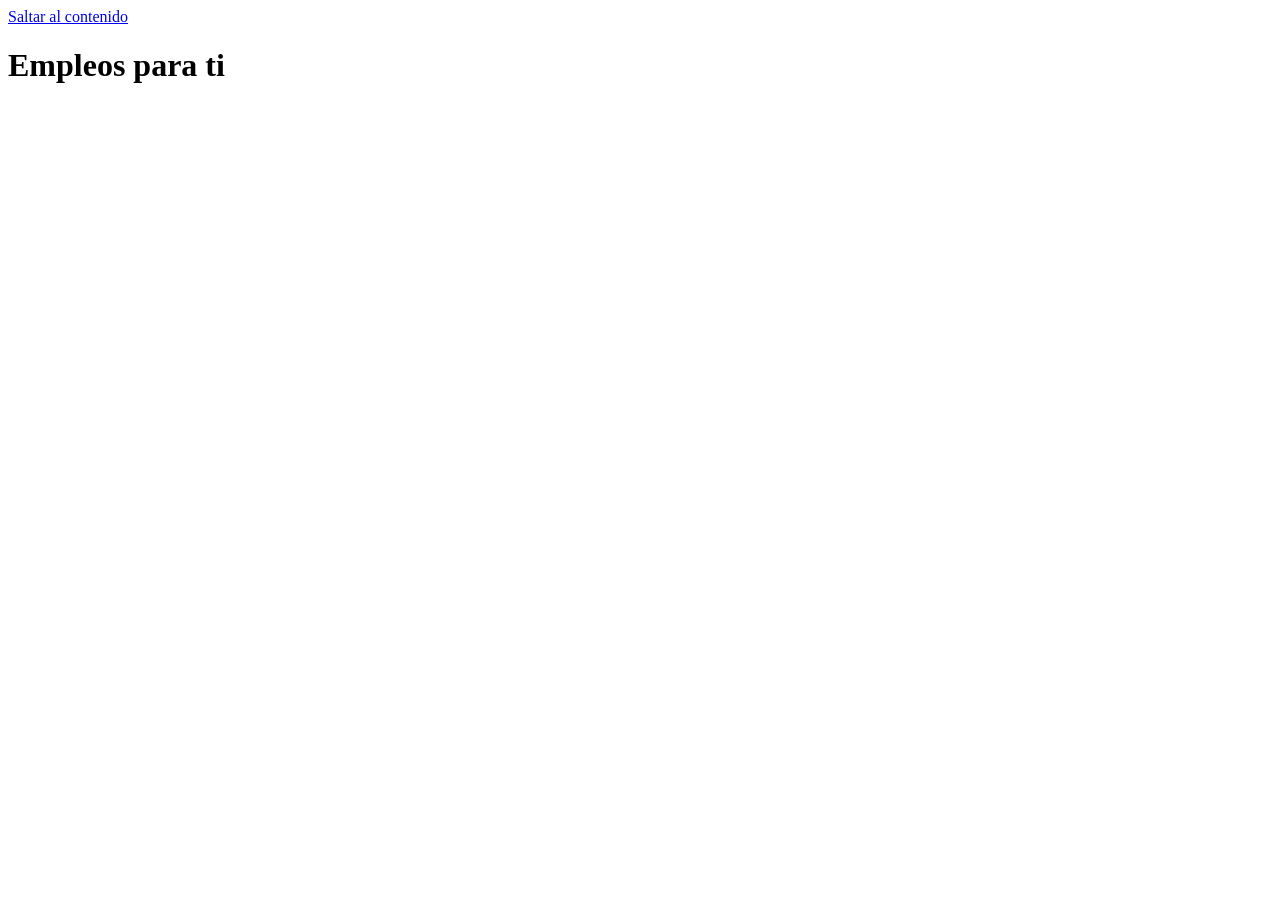
==== index.html @ c6351cd0 "Add initial HTML structure for job vacancies page" ====
<!DOCTYPE html>
<html lang="es">
<head>
  <meta charset="UTF-8">
  <meta name="viewport" content="width=device-width, initial-scale=1.0">
  <title>Vacantes disponibles | AMAC</title>
  <link rel="stylesheet" href="https://fonts.googleapis.com/css2?family=Atkinson+Hyperlegible:wght@400;700&amp;display=swap">
  <link rel="stylesheet" href="css/variables.css">
  <link rel="stylesheet" href="css/base.css">
  <link rel="stylesheet" href="css/layout.css">
  <link rel="stylesheet" href="css/componentes.css">
</head>
<body>
  <a class="saltar" href="#principal">Saltar al contenido</a>

  <main id="principal" class="principal contenedor">
    <h1>Empleos para ti</h1>
  </main>
</body>
</html>
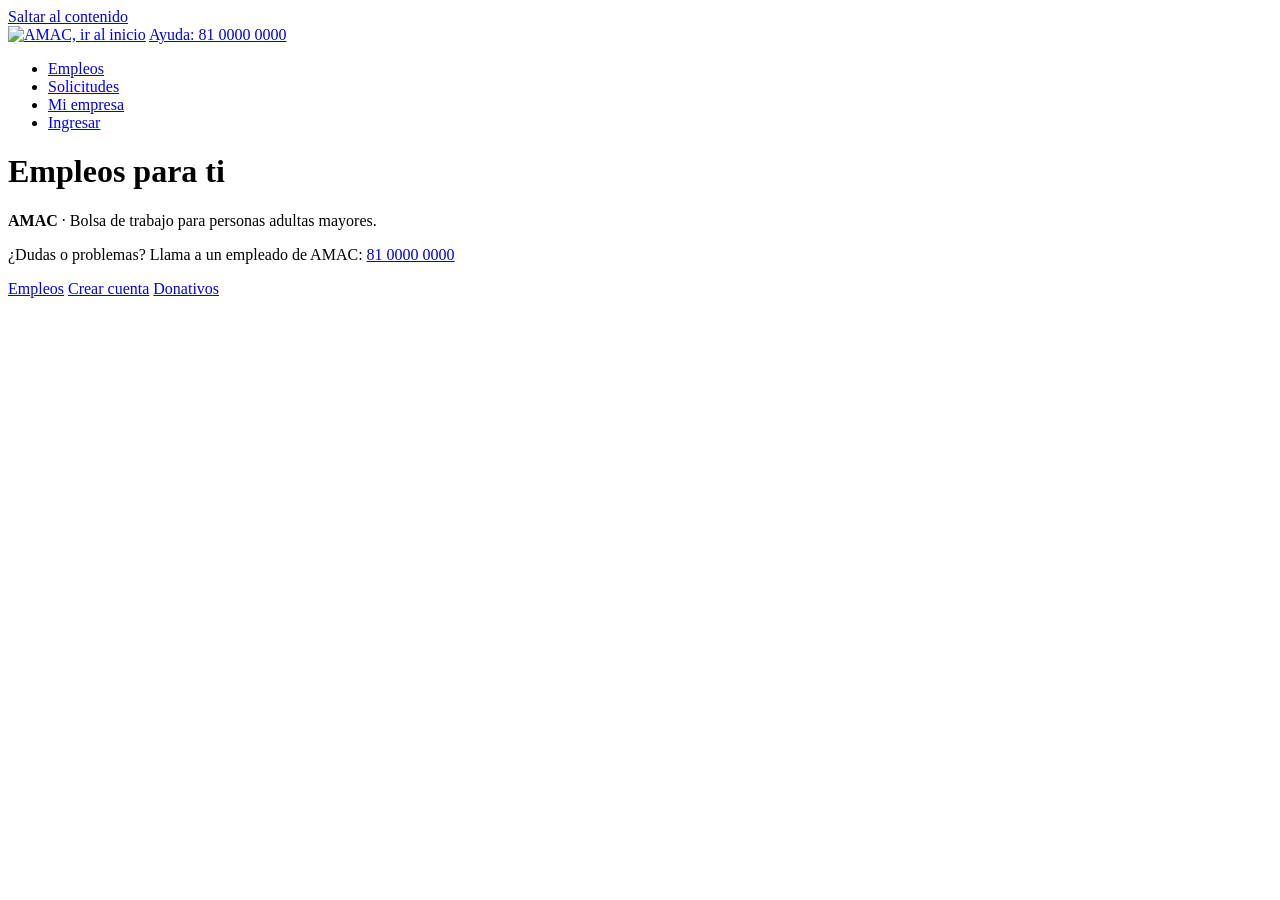
==== commit 8c8813cd: "Add header and footer sections to index.html" ====
--- a/index.html
+++ b/index.html
@@ -12,9 +12,33 @@
 </head>
 <body>
   <a class="saltar" href="#principal">Saltar al contenido</a>
-
+    <header class="encabezado">
+    <div class="contenedor fila">
+      <a class="logo" href="index.html"><img src="img/logo.png" alt="AMAC, ir al inicio" width="103" height="38"></a>
+      <a class="ayuda" href="tel:8100000000">Ayuda: 81 0000 0000</a>
+      <nav class="menu" aria-label="Navegación principal">
+        <ul>
+          <li><a class="actual" href="index.html" aria-current="page"><img src="img/empleos.svg" alt="">Empleos</a></li>
+          <li><a href="mis-solicitudes.html"><img src="img/solicitudes.svg" alt="">Solicitudes</a></li>
+          <li><a href="empresa-vacantes.html"><img src="img/empresa.svg" alt="">Mi empresa</a></li>
+          <li><a href="login.html"><img src="img/ingresar.svg" alt="">Ingresar</a></li>
+        </ul>
+      </nav>
+    </div>
+  </header>
   <main id="principal" class="principal contenedor">
     <h1>Empleos para ti</h1>
   </main>
+    <footer class="pie">
+    <div class="contenedor">
+      <p><strong>AMAC</strong> · Bolsa de trabajo para personas adultas mayores.</p>
+      <p>¿Dudas o problemas? Llama a un empleado de AMAC: <a href="tel:8100000000">81 0000 0000</a></p>
+      <div class="pie-enlaces">
+        <a href="index.html">Empleos</a>
+        <a href="registro-candidato.html">Crear cuenta</a>
+        <a href="https://www.amac.org.mx/donativos">Donativos</a>
+      </div>
+    </div>
+  </footer>
 </body>
 </html>
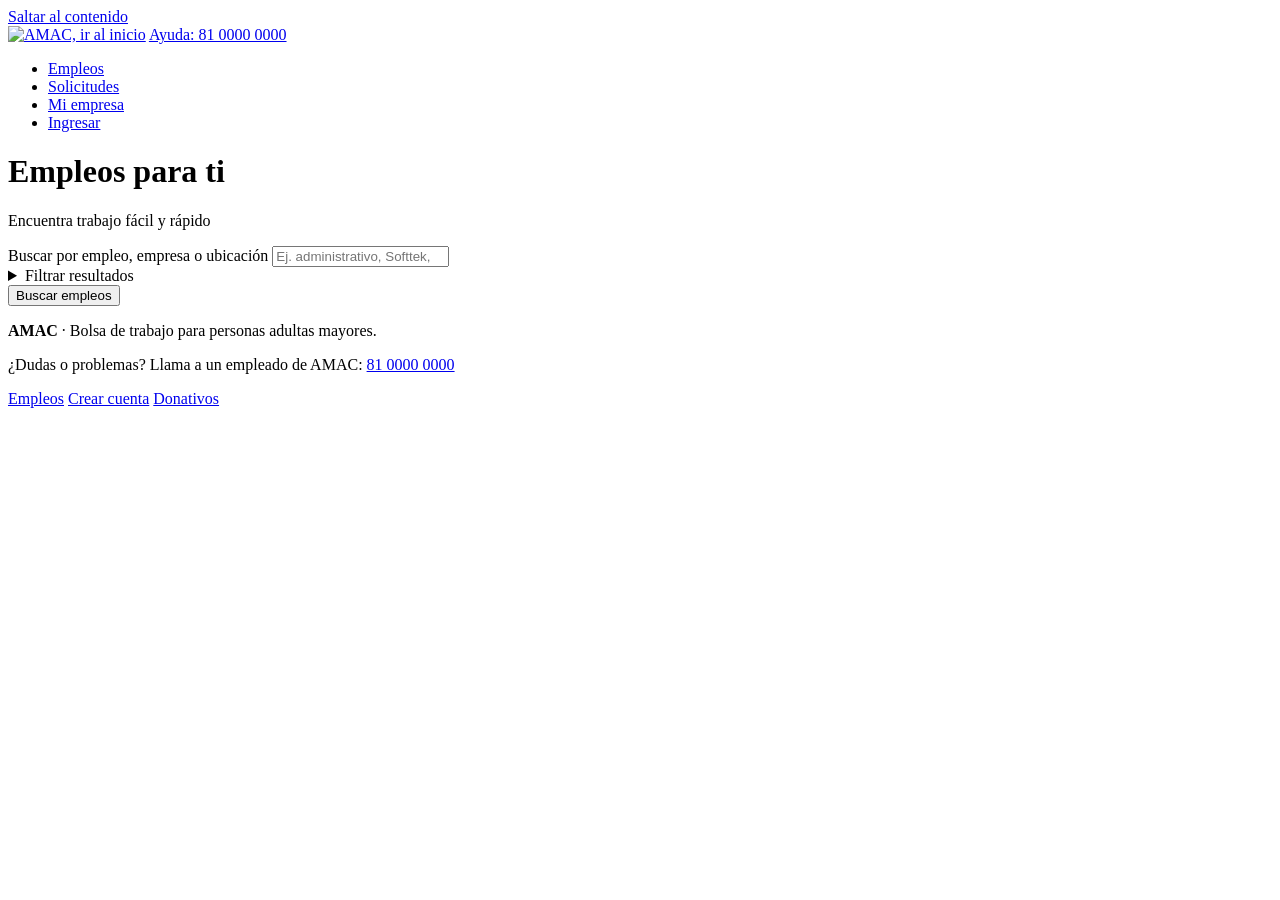
==== commit 13bfdbfc: "Add job search form and filter options" ====
--- a/index.html
+++ b/index.html
@@ -26,8 +26,46 @@
       </nav>
     </div>
   </header>
+  <div class="titulo-azul">
+    <div class="contenedor">
+      <h1>Empleos para ti</h1>
+      <p>Encuentra trabajo fácil y rápido</p>
+    </div>
+  </div>
   <main id="principal" class="principal contenedor">
-    <h1>Empleos para ti</h1>
+    <form class="formulario" action="index.html" method="get">
+      <div class="campo">
+        <label for="buscar">Buscar por empleo, empresa o ubicación</label>
+        <input type="search" id="buscar" name="q" placeholder="Ej. administrativo, Softtek, Monterrey">
+      </div>
+      <details class="panel">
+        <summary>Filtrar resultados</summary>
+        <div class="panel-contenido">
+          <div class="campo">
+            <label for="categoria">Categoría</label>
+            <select id="categoria" name="categoria">
+              <option>Todas las áreas</option>
+              <option>Administración</option>
+              <option>Tecnología</option>
+              <option>Limpieza</option>
+              <option>Logística</option>
+              <option>Servicios</option>
+            </select>
+          </div>
+          <div class="campo">
+            <label for="horario">Horario</label>
+            <select id="horario" name="horario">
+              <option>Cualquier horario</option>
+              <option>Matutino</option>
+              <option>Vespertino</option>
+              <option>Medio tiempo</option>
+              <option>Tiempo completo</option>
+            </select>
+          </div>
+        </div>
+      </details>
+      <button type="submit" class="boton boton-azul">Buscar empleos</button>
+    </form>  
   </main>
     <footer class="pie">
     <div class="contenedor">
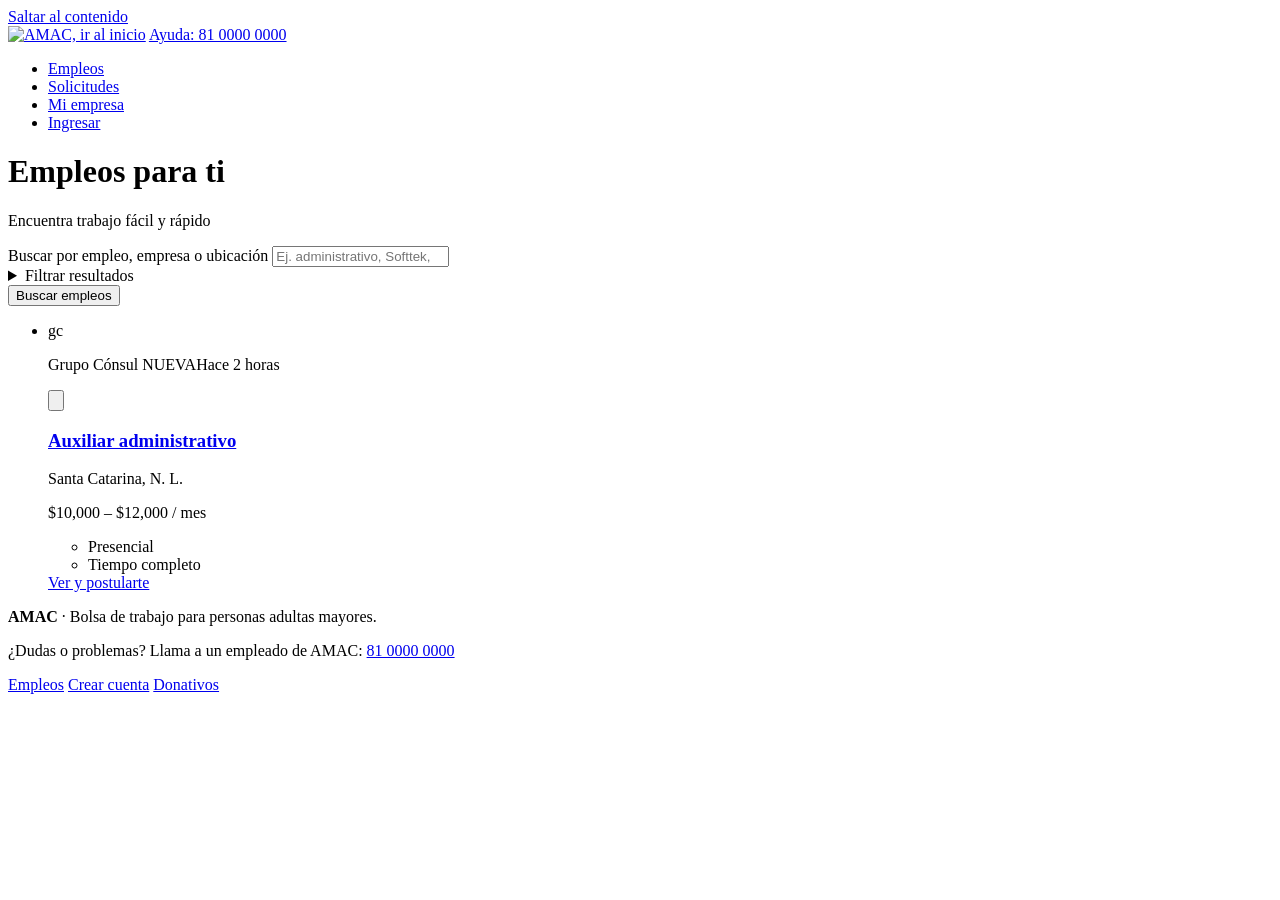
==== commit 18cd620d: "Add job listing section to index.html" ====
--- a/index.html
+++ b/index.html
@@ -67,6 +67,27 @@
       <button type="submit" class="boton boton-azul">Buscar empleos</button>
     </form>  
   </main>
+    <ul class="lista">
+      <li>
+        <article class="tarjeta">
+          <div class="tarjeta-arriba">
+            <span class="logo-empresa">gc</span>
+            <p class="empresa">Grupo Cónsul <span class="nueva">NUEVA</span><span class="hora">Hace 2 horas</span></p>
+            <button type="button" class="guardar" aria-label="Guardar vacante Auxiliar administrativo"><img src="img/guardar.svg" alt=""></button>
+          </div>
+          <h3><a href="vacante.html">Auxiliar administrativo</a></h3>
+          <p class="lugar">Santa Catarina, N. L.</p>
+          <p class="sueldo">$10,000 – $12,000 / mes</p>
+          <ul class="etiquetas">
+            <li>Presencial</li>
+            <li>Tiempo completo</li>
+          </ul>
+          <a class="boton boton-naranja" href="vacante.html">Ver y postularte</a>
+        </article>
+      </li>
+
+    </ul>
+    </ul>
     <footer class="pie">
     <div class="contenedor">
       <p><strong>AMAC</strong> · Bolsa de trabajo para personas adultas mayores.</p>
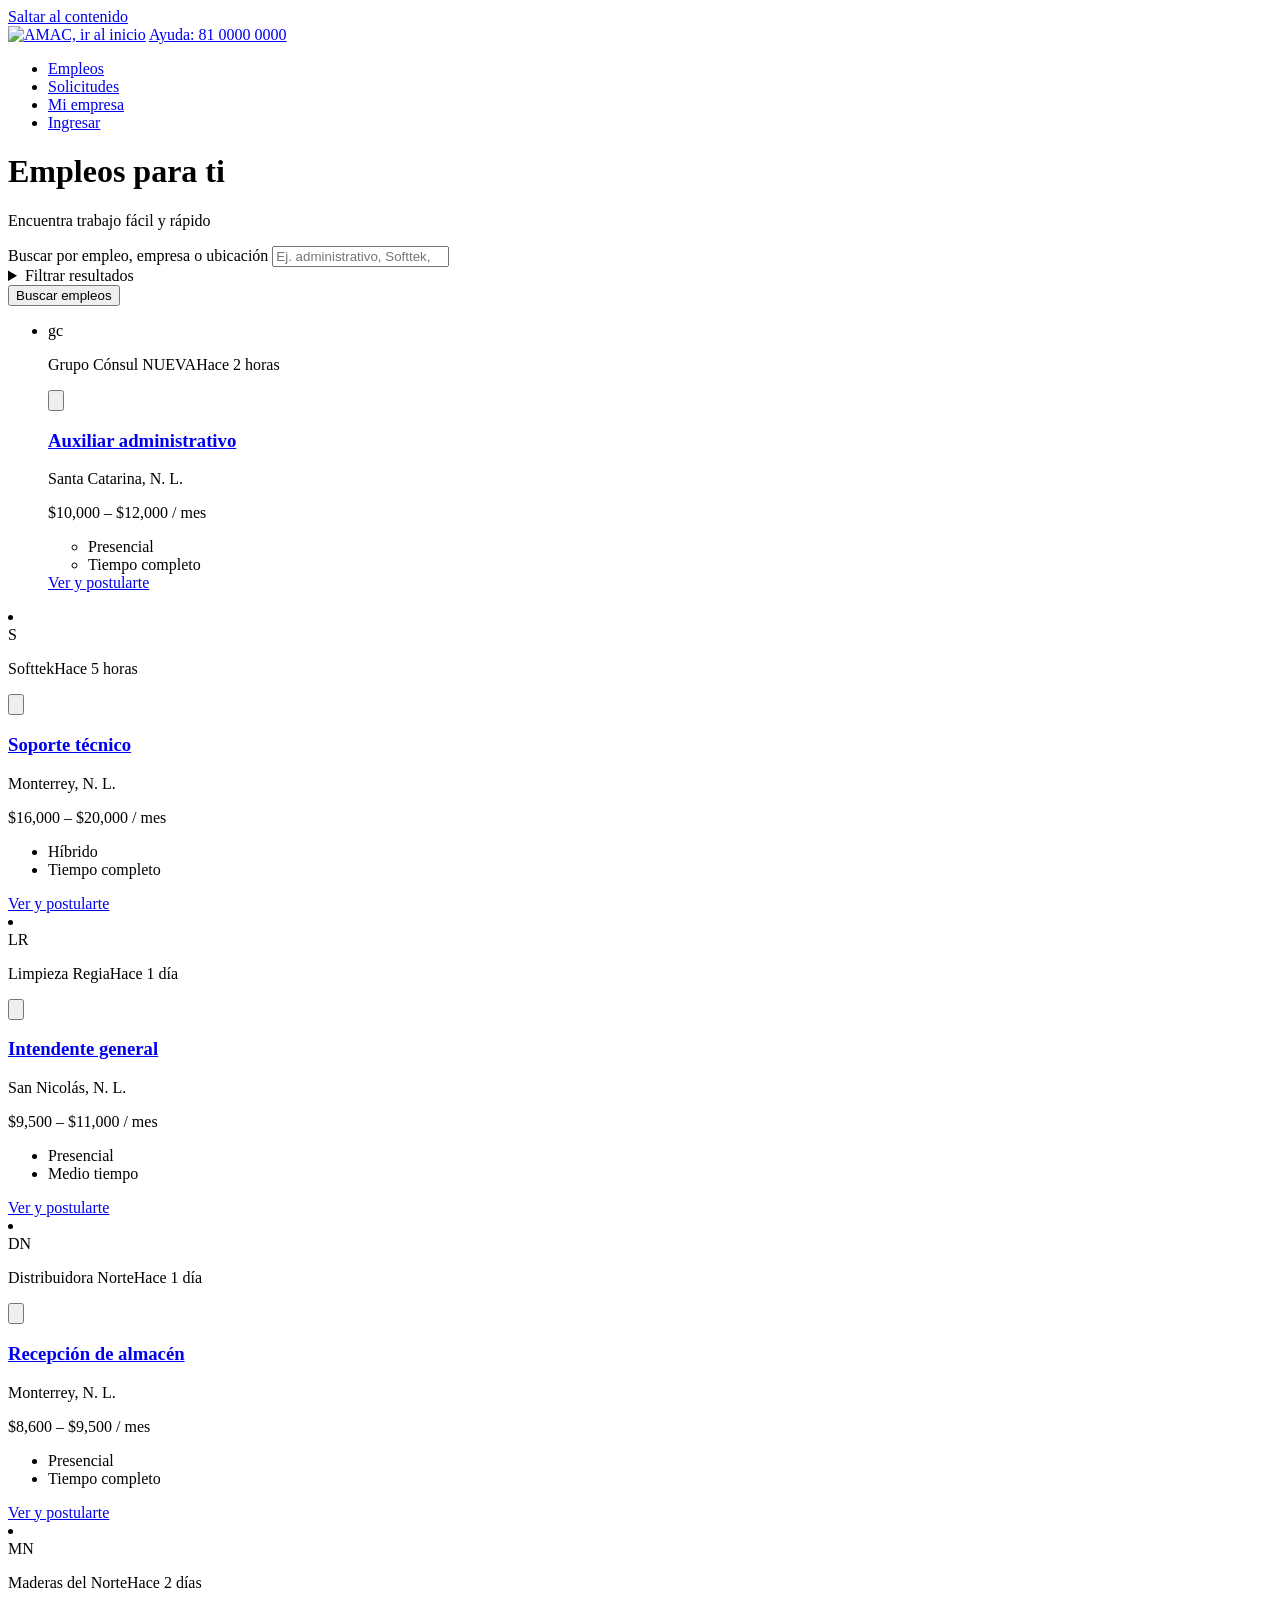
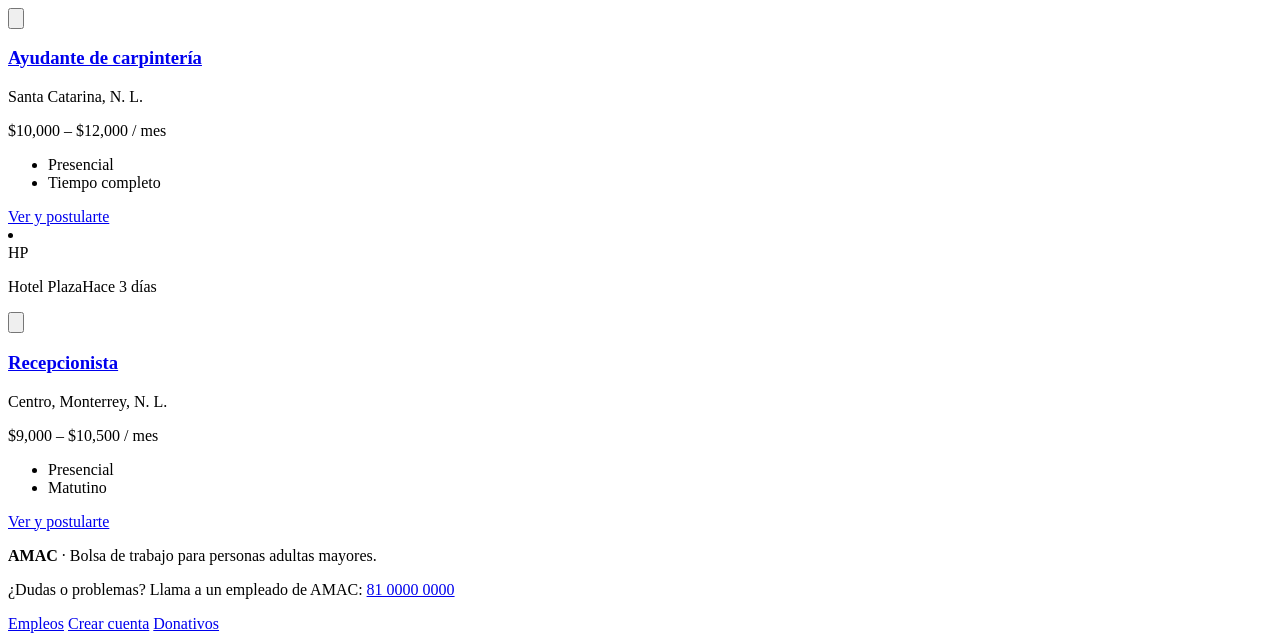
==== commit b87c3030: "Add job cards for various positions" ====
--- a/index.html
+++ b/index.html
@@ -85,8 +85,99 @@
           <a class="boton boton-naranja" href="vacante.html">Ver y postularte</a>
         </article>
       </li>
+    </ul>
+        <!-- Tarjeta 2 -->
+      <li>
+        <article class="tarjeta">
+          <div class="tarjeta-arriba">
+            <span class="logo-empresa">S</span>
+            <p class="empresa">Softtek<span class="hora">Hace 5 horas</span></p>
+            <button type="button" class="guardar" aria-label="Guardar vacante Soporte técnico"><img src="img/guardar.svg" alt=""></button>
+          </div>
+          <h3><a href="vacante.html">Soporte técnico</a></h3>
+          <p class="lugar">Monterrey, N. L.</p>
+          <p class="sueldo">$16,000 – $20,000 / mes</p>
+          <ul class="etiquetas">
+            <li>Híbrido</li>
+            <li>Tiempo completo</li>
+          </ul>
+          <a class="boton boton-naranja" href="vacante.html">Ver y postularte</a>
+        </article>
+      </li>
 
-    </ul>
+      <!-- Tarjeta 3 -->
+      <li>
+        <article class="tarjeta">
+          <div class="tarjeta-arriba">
+            <span class="logo-empresa">LR</span>
+            <p class="empresa">Limpieza Regia<span class="hora">Hace 1 día</span></p>
+            <button type="button" class="guardar" aria-label="Guardar vacante Intendente general"><img src="img/guardar.svg" alt=""></button>
+          </div>
+          <h3><a href="vacante.html">Intendente general</a></h3>
+          <p class="lugar">San Nicolás, N. L.</p>
+          <p class="sueldo">$9,500 – $11,000 / mes</p>
+          <ul class="etiquetas">
+            <li>Presencial</li>
+            <li>Medio tiempo</li>
+          </ul>
+          <a class="boton boton-naranja" href="vacante.html">Ver y postularte</a>
+        </article>
+      </li>
+
+      <!-- Tarjeta 4 -->
+      <li>
+        <article class="tarjeta">
+          <div class="tarjeta-arriba">
+            <span class="logo-empresa">DN</span>
+            <p class="empresa">Distribuidora Norte<span class="hora">Hace 1 día</span></p>
+            <button type="button" class="guardar" aria-label="Guardar vacante Recepción de almacén"><img src="img/guardar.svg" alt=""></button>
+          </div>
+          <h3><a href="vacante.html">Recepción de almacén</a></h3>
+          <p class="lugar">Monterrey, N. L.</p>
+          <p class="sueldo">$8,600 – $9,500 / mes</p>
+          <ul class="etiquetas">
+            <li>Presencial</li>
+            <li>Tiempo completo</li>
+          </ul>
+          <a class="boton boton-naranja" href="vacante.html">Ver y postularte</a>
+        </article>
+      </li>
+
+      <!-- Tarjeta 5 -->
+      <li>
+        <article class="tarjeta">
+          <div class="tarjeta-arriba">
+            <span class="logo-empresa">MN</span>
+            <p class="empresa">Maderas del Norte<span class="hora">Hace 2 días</span></p>
+            <button type="button" class="guardar" aria-label="Guardar vacante Ayudante de carpintería"><img src="img/guardar.svg" alt=""></button>
+          </div>
+          <h3><a href="vacante.html">Ayudante de carpintería</a></h3>
+          <p class="lugar">Santa Catarina, N. L.</p>
+          <p class="sueldo">$10,000 – $12,000 / mes</p>
+          <ul class="etiquetas">
+            <li>Presencial</li>
+            <li>Tiempo completo</li>
+          </ul>
+          <a class="boton boton-naranja" href="vacante.html">Ver y postularte</a>
+        </article>
+      </li>
+      <li>
+        <article class="tarjeta">
+          <div class="tarjeta-arriba">
+            <span class="logo-empresa">HP</span>
+            <p class="empresa">Hotel Plaza<span class="hora">Hace 3 días</span></p>
+            <button type="button" class="guardar" aria-label="Guardar vacante Recepcionista"><img src="img/guardar.svg" alt=""></button>
+          </div>
+          <h3><a href="vacante.html">Recepcionista</a></h3>
+          <p class="lugar">Centro, Monterrey, N. L.</p>
+          <p class="sueldo">$9,000 – $10,500 / mes</p>
+          <ul class="etiquetas">
+            <li>Presencial</li>
+            <li>Matutino</li>
+          </ul>
+          <a class="boton boton-naranja" href="vacante.html">Ver y postularte</a>
+        </article>
+      </li>
     </ul>
     <footer class="pie">
     <div class="contenedor">
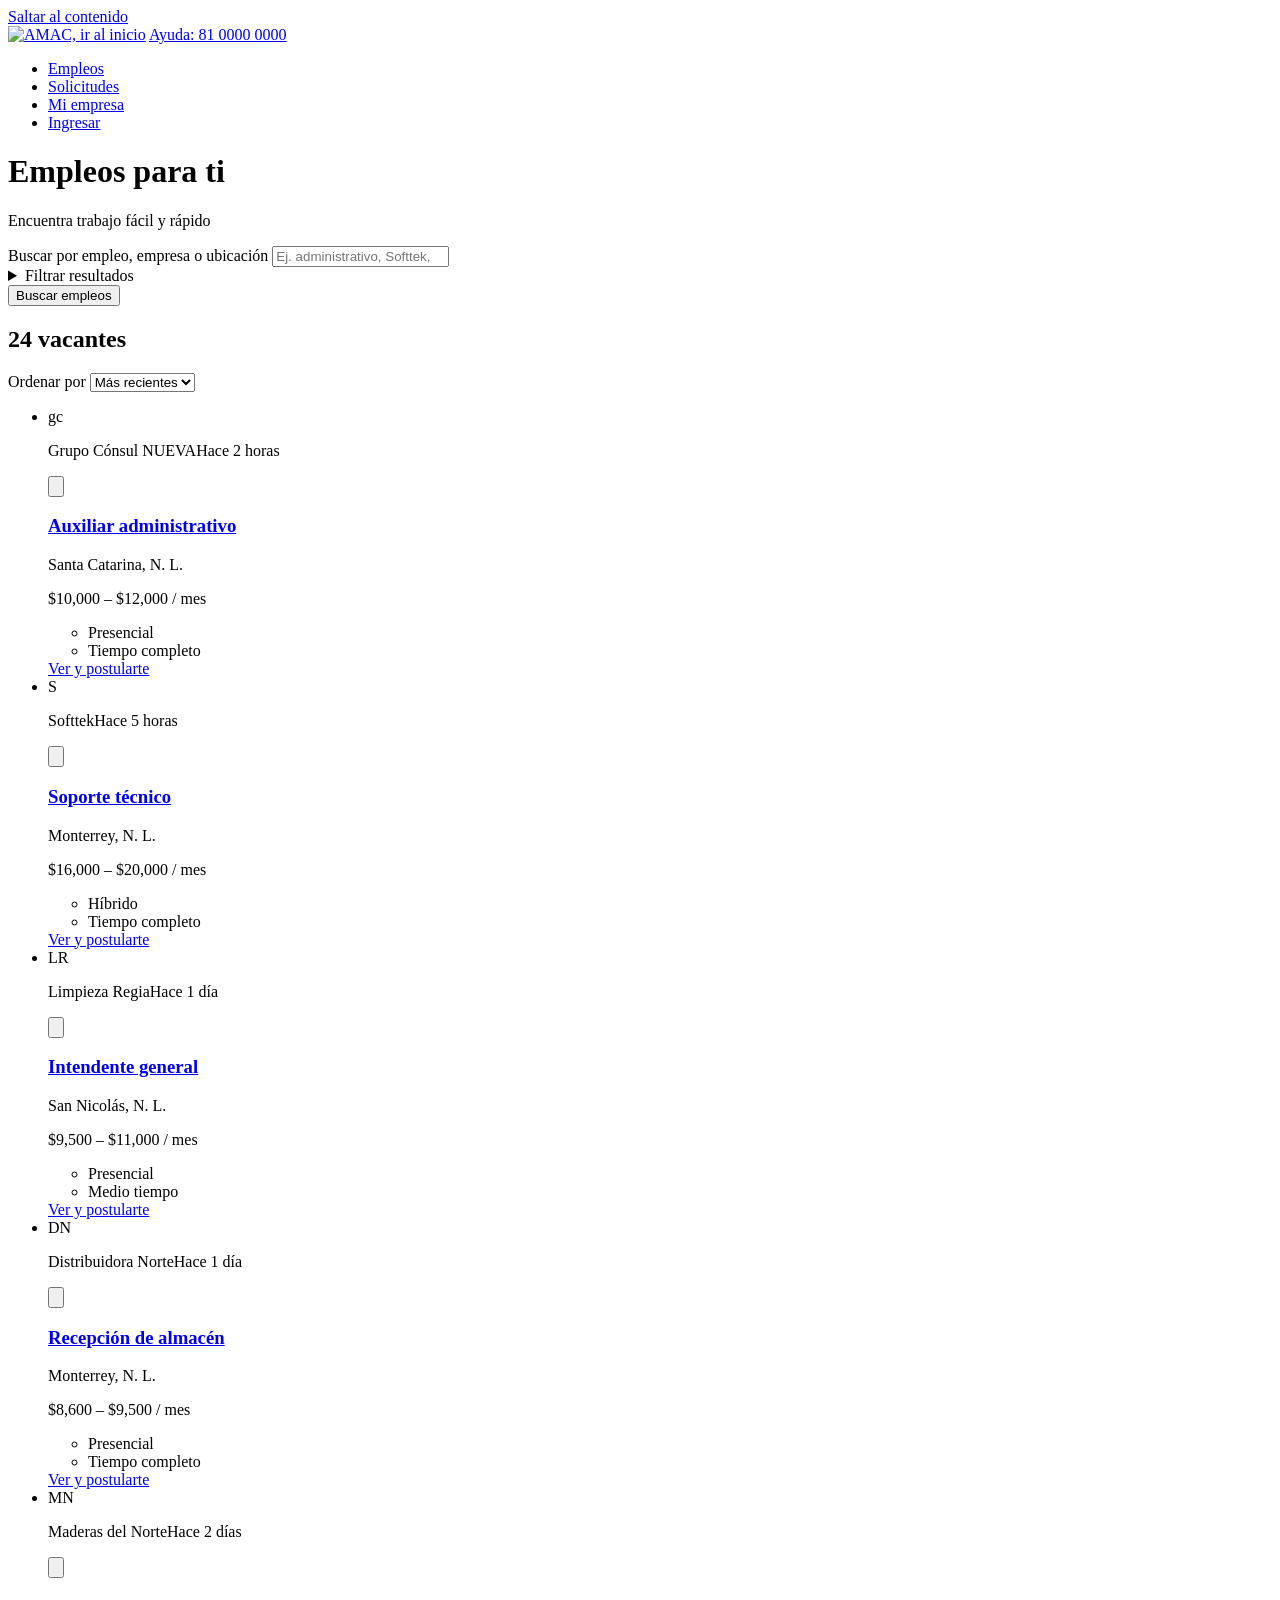
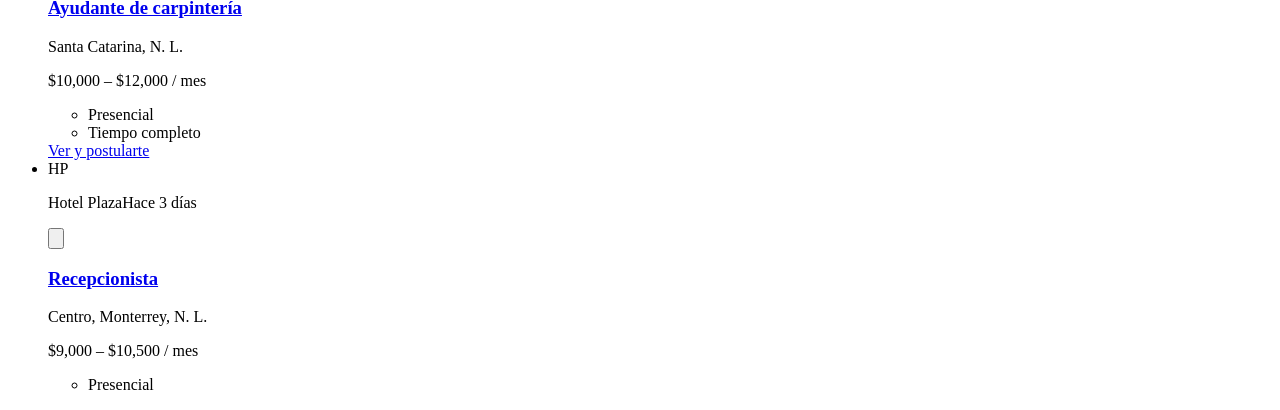
==== commit 80f9d26d: "Correcion de codigo en index y final Added job search form and results section to index.html." ====
--- a/index.html
+++ b/index.html
@@ -12,7 +12,8 @@
 </head>
 <body>
   <a class="saltar" href="#principal">Saltar al contenido</a>
-    <header class="encabezado">
+
+  <header class="encabezado">
     <div class="contenedor fila">
       <a class="logo" href="index.html"><img src="img/logo.png" alt="AMAC, ir al inicio" width="103" height="38"></a>
       <a class="ayuda" href="tel:8100000000">Ayuda: 81 0000 0000</a>
@@ -26,18 +27,23 @@
       </nav>
     </div>
   </header>
+
   <div class="titulo-azul">
     <div class="contenedor">
       <h1>Empleos para ti</h1>
       <p>Encuentra trabajo fácil y rápido</p>
     </div>
   </div>
+
   <main id="principal" class="principal contenedor">
+
+ 
     <form class="formulario" action="index.html" method="get">
       <div class="campo">
         <label for="buscar">Buscar por empleo, empresa o ubicación</label>
         <input type="search" id="buscar" name="q" placeholder="Ej. administrativo, Softtek, Monterrey">
       </div>
+
       <details class="panel">
         <summary>Filtrar resultados</summary>
         <div class="panel-contenido">
@@ -64,10 +70,24 @@
           </div>
         </div>
       </details>
+
       <button type="submit" class="boton boton-azul">Buscar empleos</button>
-    </form>  
-  </main>
+    </form>
+
+
+    <div class="resultados">
+      <h2>24 vacantes</h2>
+      <div class="campo">
+        <label for="orden">Ordenar por</label>
+        <select id="orden">
+          <option>Más recientes</option>
+          <option>Mayor sueldo</option>
+        </select>
+      </div>
+    </div>
+
     <ul class="lista">
+
       <li>
         <article class="tarjeta">
           <div class="tarjeta-arriba">
@@ -85,8 +105,7 @@
           <a class="boton boton-naranja" href="vacante.html">Ver y postularte</a>
         </article>
       </li>
-    </ul>
-        <!-- Tarjeta 2 -->
+
       <li>
         <article class="tarjeta">
           <div class="tarjeta-arriba">
@@ -105,7 +124,7 @@
         </article>
       </li>
 
-      <!-- Tarjeta 3 -->
+
       <li>
         <article class="tarjeta">
           <div class="tarjeta-arriba">
@@ -124,7 +143,6 @@
         </article>
       </li>
 
-      <!-- Tarjeta 4 -->
       <li>
         <article class="tarjeta">
           <div class="tarjeta-arriba">
@@ -143,7 +161,6 @@
         </article>
       </li>
 
-      <!-- Tarjeta 5 -->
       <li>
         <article class="tarjeta">
           <div class="tarjeta-arriba">
@@ -161,6 +178,7 @@
           <a class="boton boton-naranja" href="vacante.html">Ver y postularte</a>
         </article>
       </li>
+
       <li>
         <article class="tarjeta">
           <div class="tarjeta-arriba">
@@ -173,22 +191,3 @@
           <p class="sueldo">$9,000 – $10,500 / mes</p>
           <ul class="etiquetas">
             <li>Presencial</li>
-            <li>Matutino</li>
-          </ul>
-          <a class="boton boton-naranja" href="vacante.html">Ver y postularte</a>
-        </article>
-      </li>
-    </ul>
-    <footer class="pie">
-    <div class="contenedor">
-      <p><strong>AMAC</strong> · Bolsa de trabajo para personas adultas mayores.</p>
-      <p>¿Dudas o problemas? Llama a un empleado de AMAC: <a href="tel:8100000000">81 0000 0000</a></p>
-      <div class="pie-enlaces">
-        <a href="index.html">Empleos</a>
-        <a href="registro-candidato.html">Crear cuenta</a>
-        <a href="https://www.amac.org.mx/donativos">Donativos</a>
-      </div>
-    </div>
-  </footer>
-</body>
-</html>
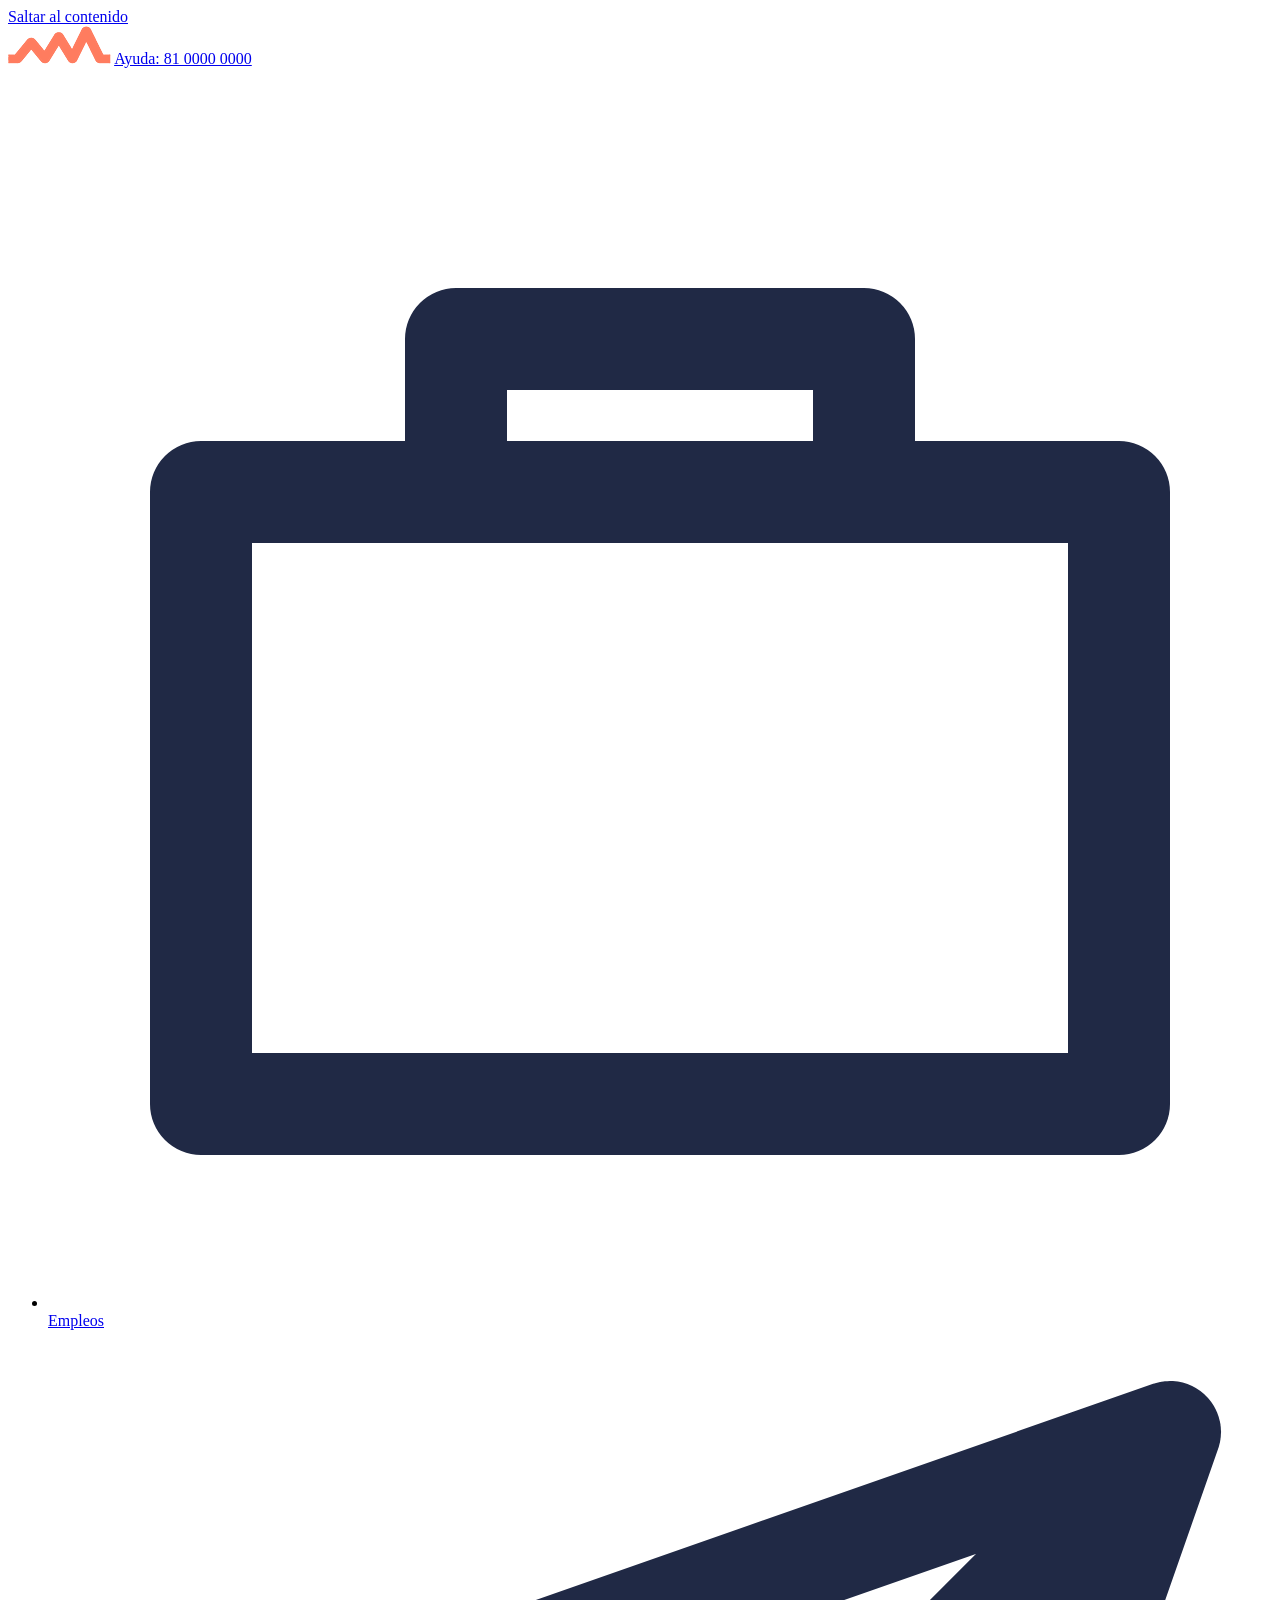
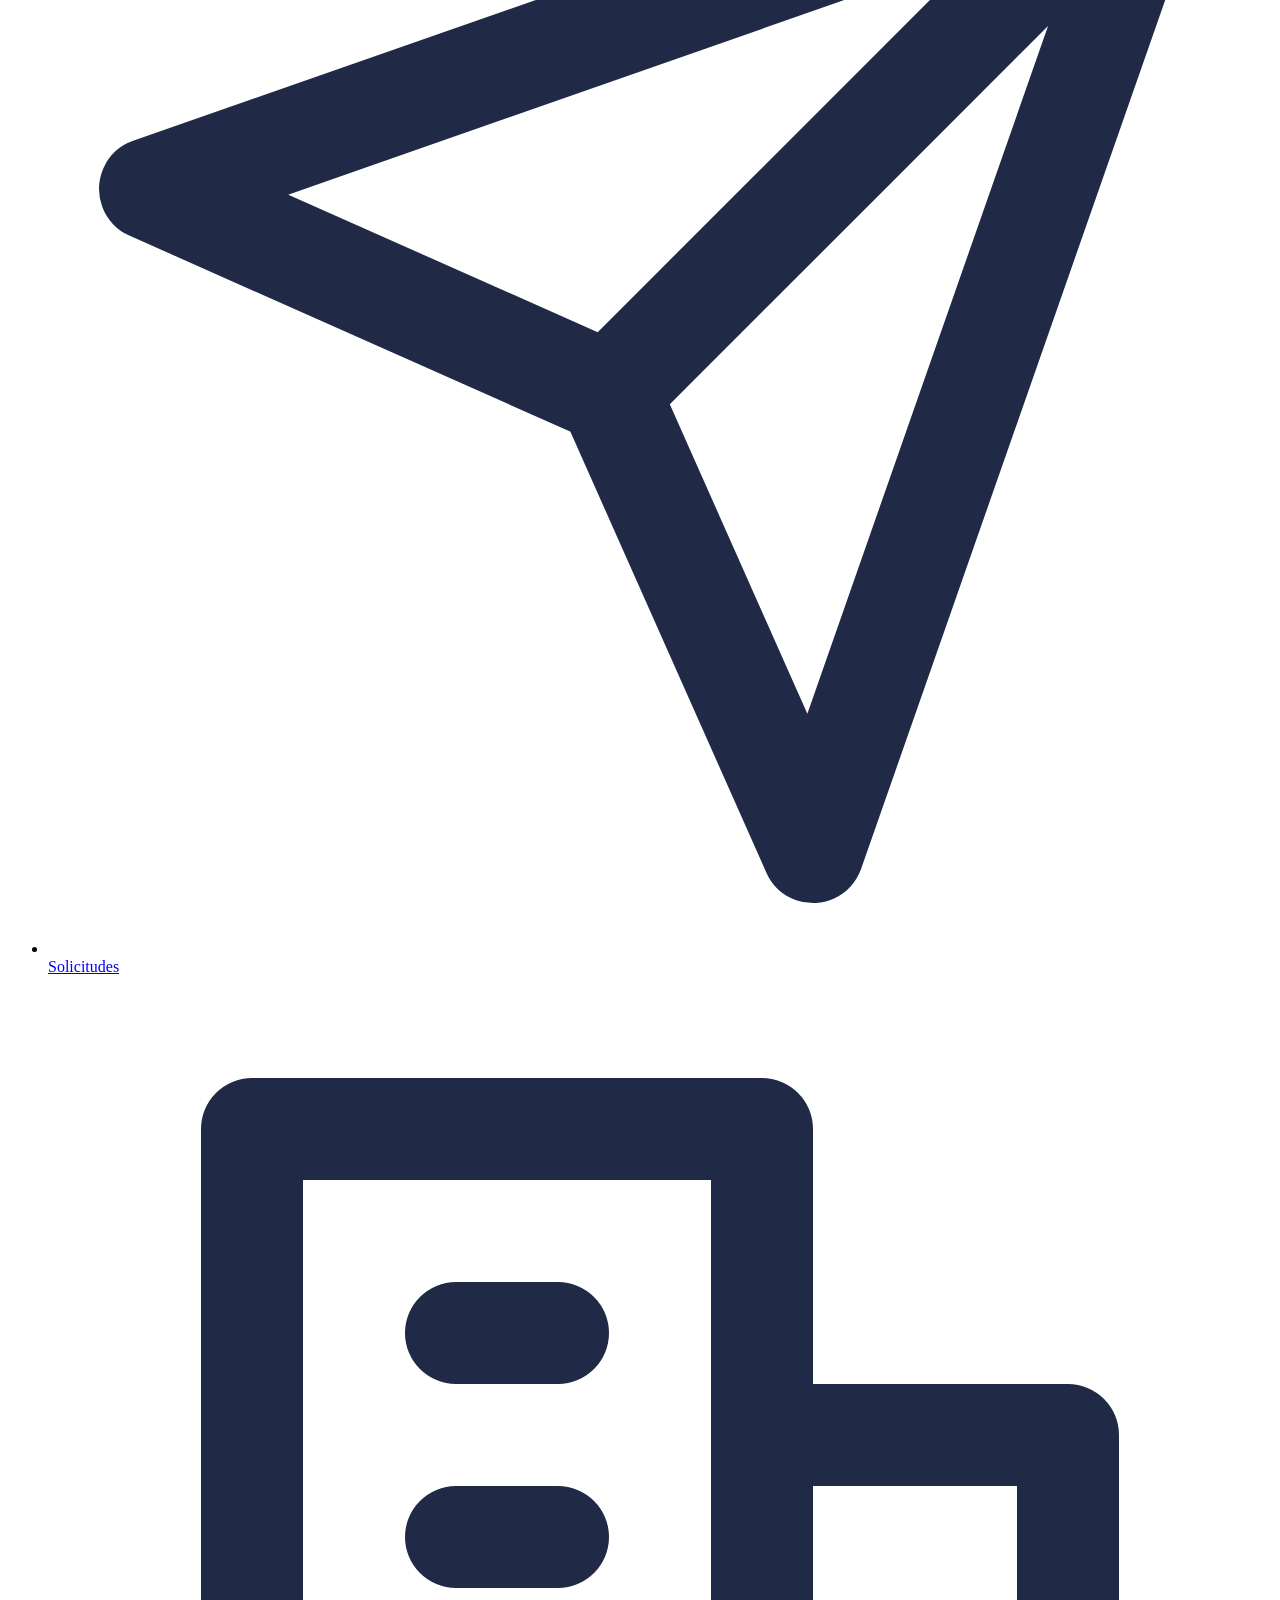
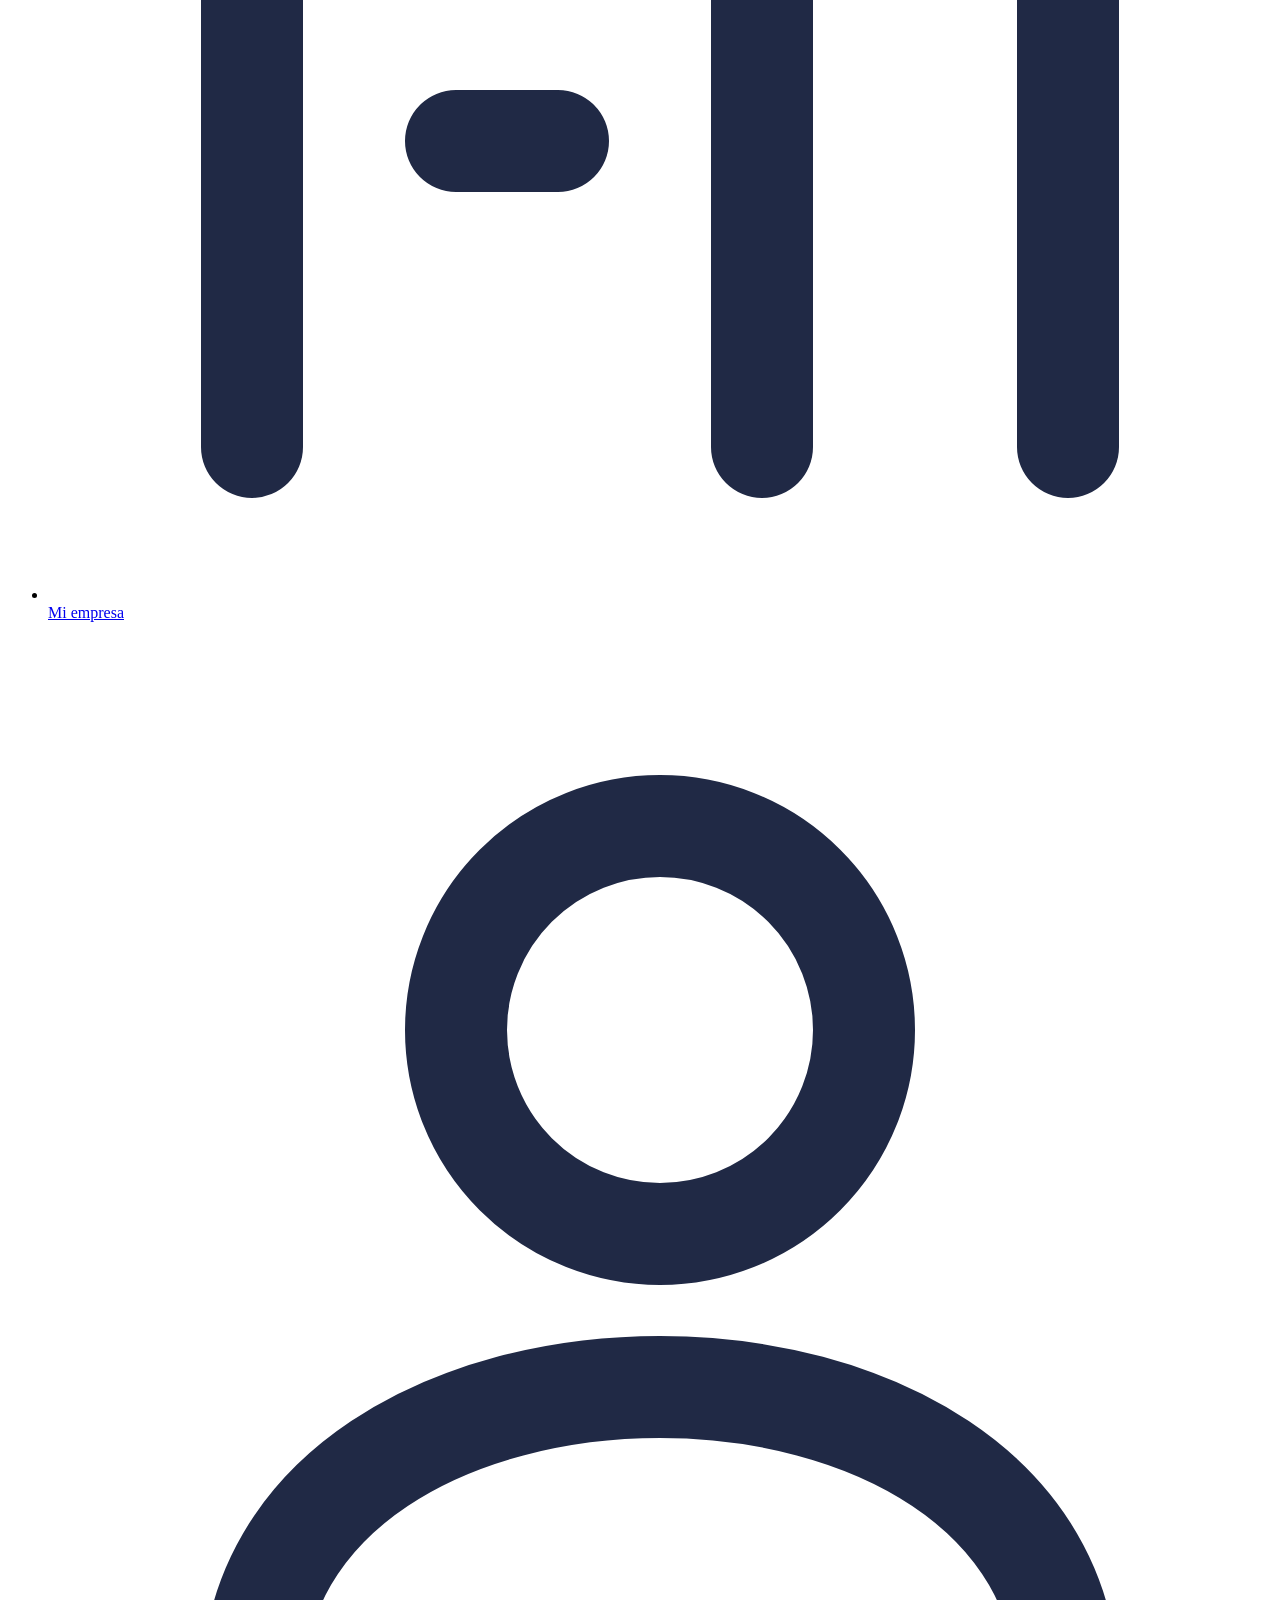
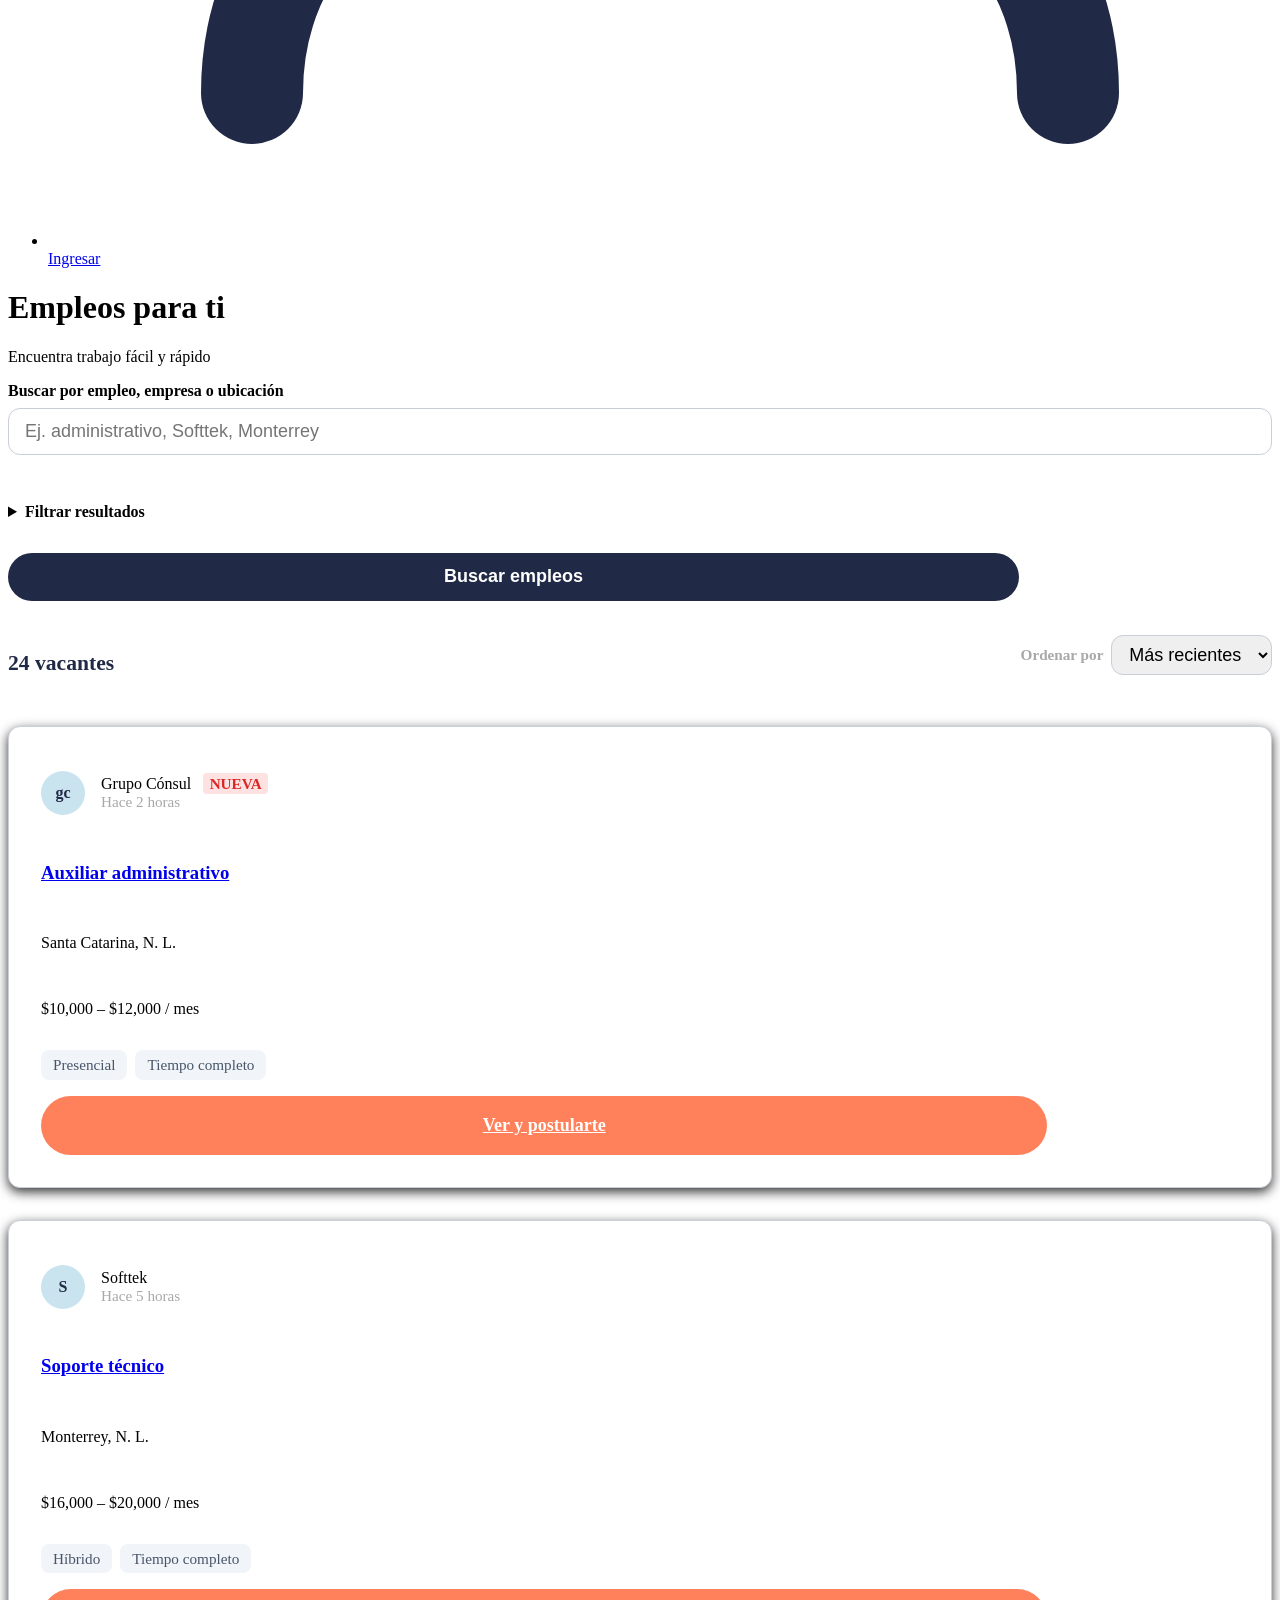
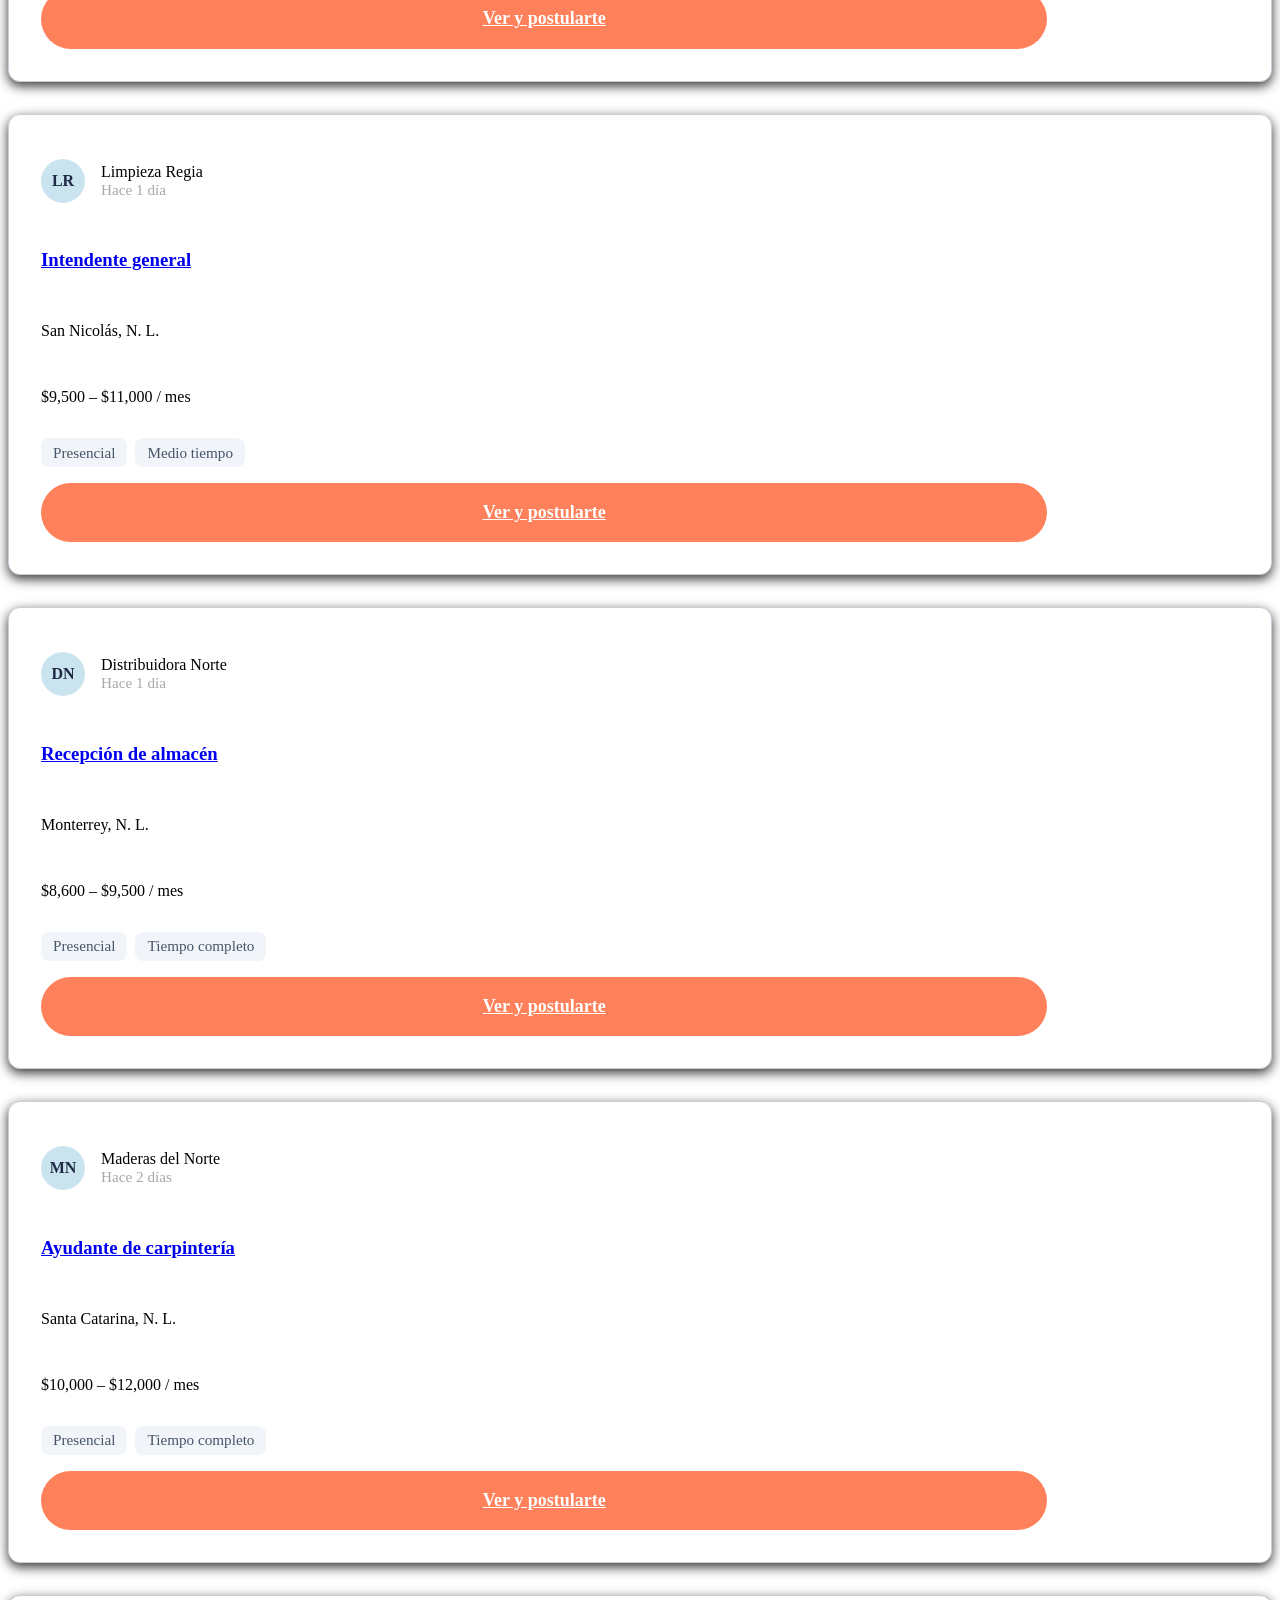
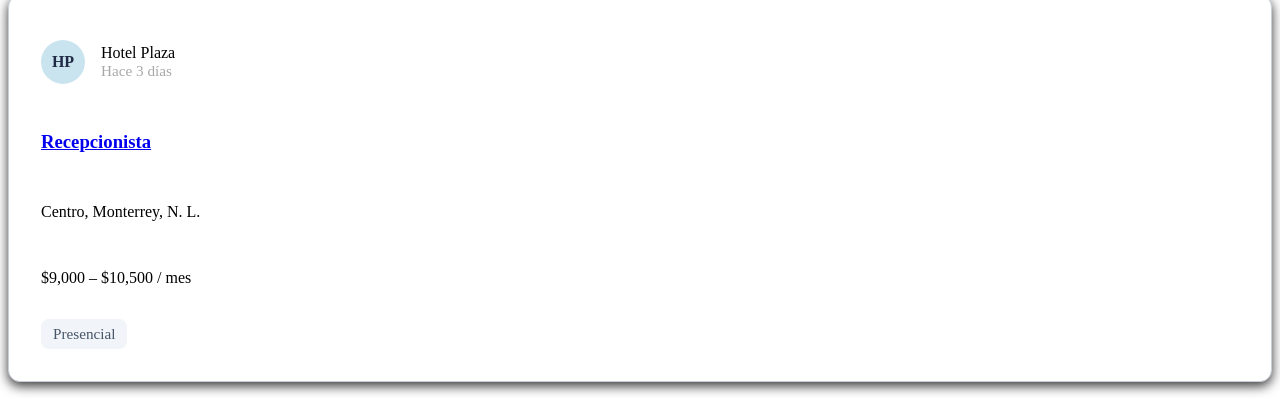
==== commit 01f8c8d2: "Update stylesheet links in index.html" ====
--- a/index.html
+++ b/index.html
@@ -4,8 +4,7 @@
   <meta charset="UTF-8">
   <meta name="viewport" content="width=device-width, initial-scale=1.0">
   <title>Vacantes disponibles | AMAC</title>
-  <link rel="stylesheet" href="https://fonts.googleapis.com/css2?family=Atkinson+Hyperlegible:wght@400;700&amp;display=swap">
-  <link rel="stylesheet" href="css/variables.css">
+<link rel="stylesheet" href="https://fonts.googleapis.com/css2?family=Baskervville&amp;family=Work+Sans:wght@400;700&amp;display=swap">  <link rel="stylesheet" href="css/variables.css">
   <link rel="stylesheet" href="css/base.css">
   <link rel="stylesheet" href="css/layout.css">
   <link rel="stylesheet" href="css/componentes.css">
--- a/css/variables.css
+++ b/css/variables.css
@@ -0,0 +1,25 @@
+:root{
+    /* aqui van los colores de amac */
+  --azul: #202945;        /* header y botones oscuros */
+  --naranja: #ff815c;     /* botón principal */
+  --naranja-texto: #C04A25; /* naranja oscuro para texto (se lee mejor) */
+  --celeste-sec1: #CAE4EF;
+  --naranja-sec2: #FDDAAD;
+  --gris-fondo: #f5f5f5;
+  --gris-texto: #A8A8A8;
+  --borde: #c9ced9;
+
+  /* aqui van la tipografia de amac */
+  --fuente-titulos: "Baskervville", Arial, sans-serif;
+  --fuente-texto: "Work Sans", Arial, sans-serif;
+  --texto-base: 1.125rem;
+  --texto-h2: 1.35rem;
+  --texto-h1: 2rem;
+  --texto-sm: 0.95rem;
+
+  /* Espaciados y bordes */
+  --espacio-s: 0.5rem;
+  --espacio-m: 1rem;
+  --espacio-l: 2rem;
+  --radio: 0.75rem
+}
--- a/css/componentes.css
+++ b/css/componentes.css
@@ -0,0 +1,201 @@
+/* botones */
+.boton{
+    display:flex;
+    justify-content:center;
+    align-items:center;
+    width: 80%;
+    min-height: 2rem;
+    padding: 0.85rem 1.5rem;
+    font-size: var(--texto-base);
+    font-weight: bold;
+    border-radius: 2rem;
+    border: none;
+    cursor: pointer;
+    transition: background-color 0.2s ease;
+}
+
+.boton-azul{
+    background-color: var(--azul);
+    color: white;
+}
+
+.boton-azul:hover{
+    background-color: #161D32;
+}
+
+.boton-naranja{
+    background-color: var(--naranja);
+    color: white;
+}
+
+.boton-naranja:hover{
+    background-color: #8b351b;
+}
+
+.boton-texto{ /* botones como "Crear una cuenta" o "Ver mas empleos"*/
+    background-color: transparent;
+    color: var(--azul);
+    font-weight: normal;
+}
+
+.boton-texto:hover{
+    text-decoration: underline;
+    color: var(--azul);
+}
+
+/* tarjetas de vacantes */
+.tarjeta{
+    display: flex;
+    background-color: white;
+    border: 1px solid var(--borde);
+    border-radius: var(--radio);
+    padding: var(--espacio-l);
+    box-shadow: 0 4px 12px rgba(0, 0, 0, 0.8);
+    flex-direction: column;
+    gap: var(--espacio-m);
+}
+
+.tarjeta-arriba{
+    display: flex;
+    align-items: center;
+    gap: var(--espacio-m);
+}
+
+.lista{
+    list-style: none;
+    padding: 0;
+    display: flex;
+    flex-direction: column;
+    gap: var(--espacio-l);
+}
+
+.logo-empresa{
+    width: 44px;
+    height: 44px;
+    background-color: var(--celeste-sec1);
+    color: var(--azul);
+    font-weight: bold;
+    border-radius: 50%;
+    display: flex;
+    justify-content: center;
+    align-items: center;
+}
+
+.nueva{
+    background-color: #FEE2E2;
+    color: #DC2626;
+    font-size: var(--texto-sm);
+    font-weight: bold;
+    padding: 0.15rem 0.4rem;
+    border-radius: 0.25rem;
+    margin-left: 0.5rem;
+}
+
+.hora{
+    display: block;
+    font-size: var(--texto-sm);
+    color: var(--gris-texto);
+}
+
+.guardar{
+    margin-left: auto;
+    background: none;
+    border: none;
+    cursor: pointer;
+}
+
+/* etiquetas de vacante */
+.etiquetas{
+    display: flex;
+    gap: var(--espacio-s);
+    list-style: none;
+    padding: 0;
+    flex-wrap: wrap;
+}
+
+.etiquetas li{ /* texto de las etiquetas */
+    background-color: #F1F5F9;
+    color: #475569;
+    font-size: var(--texto-sm);
+    padding: 0.35rem 0.75rem;
+    border-radius: 0.5rem;
+}
+
+/* formularios*/
+.formulario{
+    display: flex;
+    flex-direction: column;
+    gap: var(--espacio-m);
+    margin-bottom: var(--espacio-l);
+}
+
+.campo{
+    display: flex;
+    flex-direction: column;
+    gap: var(--espacio-s);
+    margin-bottom: var(--espacio-m);
+}
+
+.campo label{
+    font-weight: bold;
+}
+
+.campo input, .campo textarea, .campo select{
+    width: 100%;
+    min-height: 1rem;
+    padding: 0.75rem 1rem;
+    border: 1px solid var(--borde);
+    border-radius: var(--radio);
+    font-size: var(--texto-base);
+}
+
+.panel{
+    background-color: white;
+    margin-block: var(--espacio-m);
+}
+
+.panel summary{
+    font-weight: bold;
+    cursor: pointer;
+}
+
+.panel-contenido{
+    display: flex;
+    flex-direction: column;
+    gap: var(--espacio-m);
+    margin-top: var(--espacio-m);
+    padding-top: var(--espacio-m);
+    border-top: 1px solid var(--borde);
+}
+
+/* resultados de vacantes */
+.resultados{
+    display: flex;
+    justify-content: space-between;
+    align-items: center;
+    margin-bottom: var(--espacio-l);
+    flex-wrap: wrap;
+    gap: var(--espacio-m);
+}
+
+.resultados h2{
+    font-size: var(--texto-h2);
+    color: var(--azul);
+}
+
+.resultados .campo{
+    flex-direction: row;
+    align-items: center;
+    gap: var(--espacio-s);
+}
+
+.resultados label{
+    font-size: var(--texto-sm);
+    color: var(--gris-texto);
+}
+
+.resultados select{
+    min-height: 40px;
+    width: auto;
+    padding: 0.4rem 0.8rem;
+}
